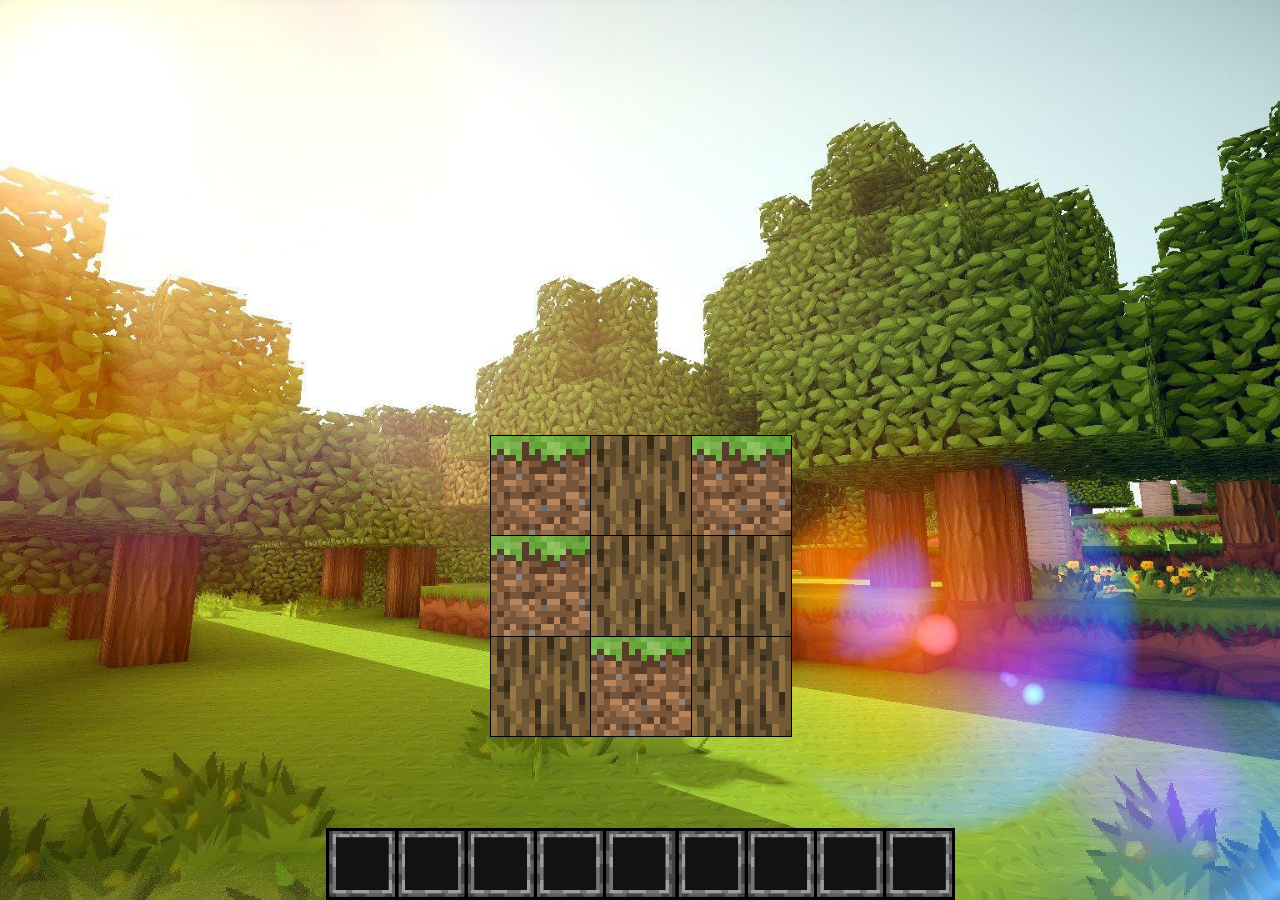
==== MineClicker/index.html @ c1c2e1f8 "Prototype" ====
<!DOCTYPE html>
<html>
    <head>
        <meta charset="UTF-8">

        <link rel="stylesheet" href="styles/block.css">
        <link rel="stylesheet" href="styles/inventory.css">
        <link rel="stylesheet" href="styles/style.css">
    </head>
    <body>

        <div class="container">
            <div id="c1" class="cube">
                <span class="front"></span>
                <span class="back"></span>
                <span class="top"></span>
                <span class="bottom"></span>
                <span class="left"></span>
                <span class="right"></span>
            </div>
            <div id="c3" class="cube">
                <span class="front"></span>
                <span class="back"></span>
                <span class="top"></span>
                <span class="bottom"></span>
                <span class="left"></span>
                <span class="right"></span>
            </div>
            <div id="c7" class="cube">
                <span class="front"></span>
                <span class="back"></span>
                <span class="top"></span>
                <span class="bottom"></span>
                <span class="left"></span>
                <span class="right"></span>
            </div>
            <div id="c9" class="cube">
                <span class="front"></span>
                <span class="back"></span>
                <span class="top"></span>
                <span class="bottom"></span>
                <span class="left"></span>
                <span class="right"></span>
            </div>

            
            <div id="c2" class="cube">
                <span class="front"></span>
                <span class="back"></span>
                <span class="top"></span>
                <span class="bottom"></span>
                <span class="left"></span>
                <span class="right"></span>
            </div>
            <div id="c4" class="cube">
                <span class="front"></span>
                <span class="back"></span>
                <span class="top"></span>
                <span class="bottom"></span>
                <span class="left"></span>
                <span class="right"></span>
            </div>
            <div id="c6" class="cube">
                <span class="front"></span>
                <span class="back"></span>
                <span class="top"></span>
                <span class="bottom"></span>
                <span class="left"></span>
                <span class="right"></span>
            </div>
            <div id="c8" class="cube">
                <span class="front"></span>
                <span class="back"></span>
                <span class="top"></span>
                <span class="bottom"></span>
                <span class="left"></span>
                <span class="right"></span>
            </div>


            <div id="c5" class="cube">
                <span class="front"></span>
                <span class="back"></span>
                <span class="top"></span>
                <span class="bottom"></span>
                <span class="left"></span>
                <span class="right"></span>
            </div>
        </div>

        <div id="inventory" style="background-image: url('HotBar.png')">
            <div class="slot"></div>
            <div class="slot"></div>
            <div class="slot"></div>
            <div class="slot"></div>
            <div class="slot"></div>
            <div class="slot"></div>
            <div class="slot"></div>
            <div class="slot"></div>
            <div class="slot"></div>
        </div>

        
        <script src="scripts/block.js"></script>
        <script src="scripts/inventory.js"></script>
        <script src="scripts/world.js"></script>    
        <script src="scripts/player.js"></script>
        
        <script src="scripts/game_functions.js"></script>
        <script src="scripts/main.js"></script>
    </body>
</html>
---- MineClicker/styles/block.css ----
.container {
    position: absolute;
    top:  calc( 65vh - 50px );
    left: calc( 50vw - 50px );

    perspective: 500px;
    width: 100px;
    height: 100px;
}
  
.cube {
    transform-style: preserve-3d;
    position: absolute;
    width: 100%;
    height: 100%;
}
  
.cube span {
    display: block;
    position: absolute;
    width: 100%;
    height: 100%;

    background-position: center;
    background-repeat: no-repeat;
    background-size: contain;
    image-rendering: pixelated;
    
    border: solid black 1px;
}

.cube .front {transform: translateZ(-50px) rotateY(0deg) translateZ(50px);}
.cube .back {transform: translateZ(-50px) rotateX(180deg) translateZ(50px);}
.cube .top {transform: translateZ(-50px) rotateX(90deg) translateZ(50px);}
.cube .bottom {transform: translateZ(-50px) rotateX(-90deg) translateZ(50px);}
.cube .left {transform: translateZ(-50px) rotateY(-90deg) translateZ(50px);}
.cube .right {transform: translateZ(-50px) rotateY(90deg) translateZ(50px);}


.cube#c1{transform: translate(-100px, -100px); }
.cube#c2{transform: translate(0px, -100px); }
.cube#c3{transform: translate(100px, -100px);}
.cube#c4{transform: translate(-100px, 0px);}
.cube#c5{transform: translate(0px, 0px);}
.cube#c6{transform: translate(100px, -0px);}
.cube#c7{transform: translate(-100px, 100px);}
.cube#c8{transform: translate(0px, 100px);}
.cube#c9{transform: translate(100px, 100px);}
---- MineClicker/styles/inventory.css ----
#inventory{
    position: absolute;
    top: 92vh;
    left: calc( 50% - 36vh );

    height: 8vh;
    width: 72vh;

    display: flex;
    flex-direction: row;
    flex-wrap: nowrap;
    justify-content: space-evenly;
    align-items: center;
    
    background-position: center;
    background-size: contain;
    background-repeat: no-repeat;
}

#inventory .slot{
    width: 6vh;
    height: 6vh;
}
---- MineClicker/styles/style.css ----
* { margin: 0; padding: 0; }
html, body {width: 100%; height: 100%; overflow: hidden;}

body{
    background-position: center;
    background-repeat: no-repeat;
    background-size: cover;
}
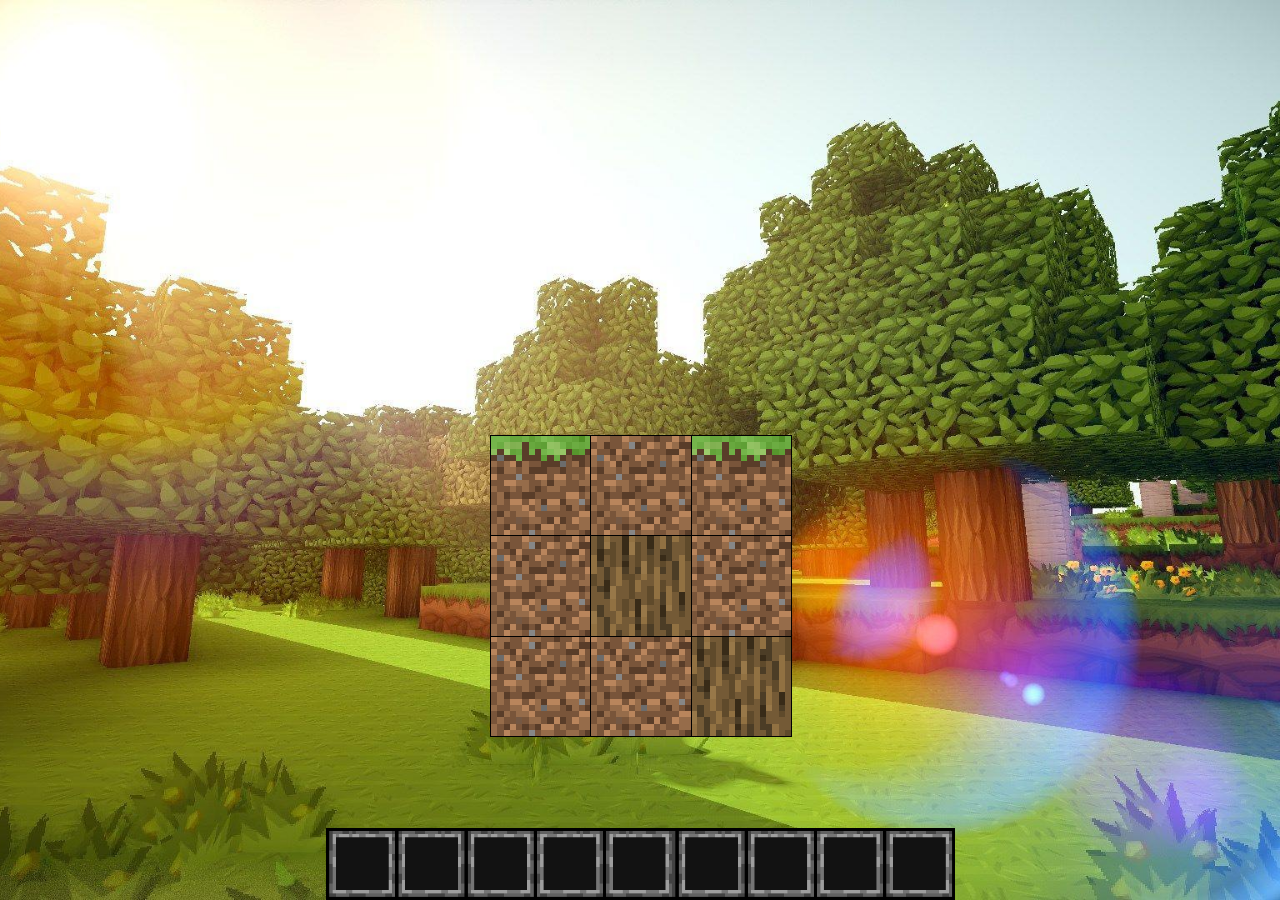
==== commit 011025b6: "Update index.html" ====
--- a/MineClicker/index.html
+++ b/MineClicker/index.html
@@ -88,7 +88,7 @@
             </div>
         </div>
 
-        <div id="inventory" style="background-image: url('HotBar.png')">
+        <div id="inventory" style="background-image: url('images/HotBar.png')">
             <div class="slot"></div>
             <div class="slot"></div>
             <div class="slot"></div>
@@ -109,4 +109,4 @@
         <script src="scripts/game_functions.js"></script>
         <script src="scripts/main.js"></script>
     </body>
-</html>+</html>
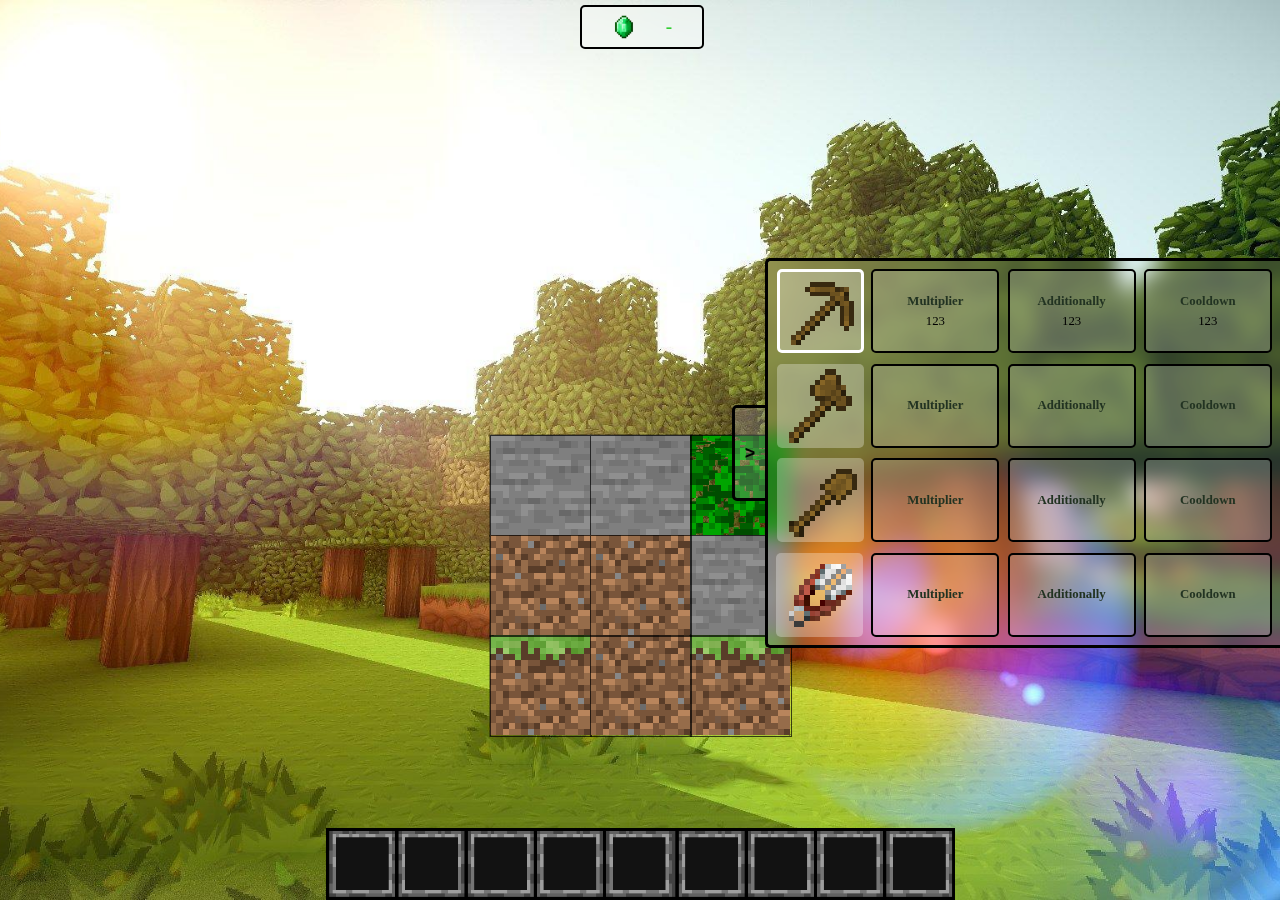
==== commit 9470aa58: "Add files via upload" ====
--- a/MineClicker/index.html
+++ b/MineClicker/index.html
@@ -5,86 +5,87 @@
 
         <link rel="stylesheet" href="styles/block.css">
         <link rel="stylesheet" href="styles/inventory.css">
+        <link rel="stylesheet" href="styles/tool.css">
         <link rel="stylesheet" href="styles/style.css">
     </head>
     <body>
 
         <div class="container">
             <div id="c1" class="cube">
-                <span class="front"></span>
-                <span class="back"></span>
-                <span class="top"></span>
-                <span class="bottom"></span>
-                <span class="left"></span>
-                <span class="right"></span>
+                <span class="front"><span class="break"></span></span>
+                <span class="back"><span class="break"></span></span>
+                <span class="top"><span class="break"></span></span>
+                <span class="bottom"><span class="break"></span></span>
+                <span class="left"><span class="break"></span></span>
+                <span class="right"><span class="break"></span></span>
             </div>
             <div id="c3" class="cube">
-                <span class="front"></span>
-                <span class="back"></span>
-                <span class="top"></span>
-                <span class="bottom"></span>
-                <span class="left"></span>
-                <span class="right"></span>
+                <span class="front"><span class="break"></span></span>
+                <span class="back"><span class="break"></span></span>
+                <span class="top"><span class="break"></span></span>
+                <span class="bottom"><span class="break"></span></span>
+                <span class="left"><span class="break"></span></span>
+                <span class="right"><span class="break"></span></span>
             </div>
             <div id="c7" class="cube">
-                <span class="front"></span>
-                <span class="back"></span>
-                <span class="top"></span>
-                <span class="bottom"></span>
-                <span class="left"></span>
-                <span class="right"></span>
+                <span class="front"><span class="break"></span></span>
+                <span class="back"><span class="break"></span></span>
+                <span class="top"><span class="break"></span></span>
+                <span class="bottom"><span class="break"></span></span>
+                <span class="left"><span class="break"></span></span>
+                <span class="right"><span class="break"></span></span>
             </div>
             <div id="c9" class="cube">
-                <span class="front"></span>
-                <span class="back"></span>
-                <span class="top"></span>
-                <span class="bottom"></span>
-                <span class="left"></span>
-                <span class="right"></span>
+                <span class="front"><span class="break"></span></span>
+                <span class="back"><span class="break"></span></span>
+                <span class="top"><span class="break"></span></span>
+                <span class="bottom"><span class="break"></span></span>
+                <span class="left"><span class="break"></span></span>
+                <span class="right"><span class="break"></span></span>
             </div>
 
             
             <div id="c2" class="cube">
-                <span class="front"></span>
-                <span class="back"></span>
-                <span class="top"></span>
-                <span class="bottom"></span>
-                <span class="left"></span>
-                <span class="right"></span>
+                <span class="front"><span class="break"></span></span>
+                <span class="back"><span class="break"></span></span>
+                <span class="top"><span class="break"></span></span>
+                <span class="bottom"><span class="break"></span></span>
+                <span class="left"><span class="break"></span></span>
+                <span class="right"><span class="break"></span></span>
             </div>
             <div id="c4" class="cube">
-                <span class="front"></span>
-                <span class="back"></span>
-                <span class="top"></span>
-                <span class="bottom"></span>
-                <span class="left"></span>
-                <span class="right"></span>
+                <span class="front"><span class="break"></span></span>
+                <span class="back"><span class="break"></span></span>
+                <span class="top"><span class="break"></span></span>
+                <span class="bottom"><span class="break"></span></span>
+                <span class="left"><span class="break"></span></span>
+                <span class="right"><span class="break"></span></span>
             </div>
             <div id="c6" class="cube">
-                <span class="front"></span>
-                <span class="back"></span>
-                <span class="top"></span>
-                <span class="bottom"></span>
-                <span class="left"></span>
-                <span class="right"></span>
+                <span class="front"><span class="break"></span></span>
+                <span class="back"><span class="break"></span></span>
+                <span class="top"><span class="break"></span></span>
+                <span class="bottom"><span class="break"></span></span>
+                <span class="left"><span class="break"></span></span>
+                <span class="right"><span class="break"></span></span>
             </div>
             <div id="c8" class="cube">
-                <span class="front"></span>
-                <span class="back"></span>
-                <span class="top"></span>
-                <span class="bottom"></span>
-                <span class="left"></span>
-                <span class="right"></span>
+                <span class="front"><span class="break"></span></span>
+                <span class="back"><span class="break"></span></span>
+                <span class="top"><span class="break"></span></span>
+                <span class="bottom"><span class="break"></span></span>
+                <span class="left"><span class="break"></span></span>
+                <span class="right"><span class="break"></span></span>
             </div>
 
 
             <div id="c5" class="cube">
-                <span class="front"></span>
-                <span class="back"></span>
-                <span class="top"></span>
-                <span class="bottom"></span>
-                <span class="left"></span>
-                <span class="right"></span>
+                <span class="front"><span class="break"></span></span>
+                <span class="back"><span class="break"></span></span>
+                <span class="top"><span class="break"></span></span>
+                <span class="bottom"><span class="break"></span></span>
+                <span class="left"><span class="break"></span></span>
+                <span class="right"><span class="break"></span></span>
             </div>
         </div>
 
@@ -101,12 +102,53 @@
         </div>
 
         
+        <div id="tools">
+            <button id="openclose"><</button>
+
+            <div class="tool"> 
+                <div class="toolimage"></div>
+                <span class="multiplier"> <p>Multiplier</p><p class="cost">123</p> </span> 
+                <span class="additionally"> <p>Additionally</p><p class="cost">123</p> </span>
+                <span class="cooldown"> <p>Cooldown</p><p class="cost">123</p> </span>
+            </div>
+
+            <div class="tool"> 
+                <div class="toolimage"></div>
+                <span class="multiplier"> Multiplier </span> 
+                <span class="additionally"> Additionally </span>
+                <span class="cooldown"> Cooldown </span>
+            </div>
+
+            <div class="tool"> 
+                <div class="toolimage"></div>
+                <span class="multiplier"> Multiplier </span> 
+                <span class="additionally"> Additionally </span>
+                <span class="cooldown"> Cooldown </span>
+            </div>
+
+            <div class="tool"> 
+                <div class="toolimage"></div>
+                <span class="multiplier"> Multiplier </span> 
+                <span class="additionally"> Additionally </span>
+                <span class="cooldown"> Cooldown </span>
+            </div>
+        </div>
+
+        
+        <div class="emeralds">
+            <img src="images/emerald.png" height="60%">
+            <p id="emerals">-</p>
+        </div>
+        
+
+        <script src="scripts/cube.js"></script>
         <script src="scripts/block.js"></script>
         <script src="scripts/inventory.js"></script>
-        <script src="scripts/world.js"></script>    
+        <script src="scripts/world.js"></script>
+        <script src="scripts/tool.js"></script>
         <script src="scripts/player.js"></script>
         
         <script src="scripts/game_functions.js"></script>
         <script src="scripts/main.js"></script>
     </body>
-</html>
+</html>--- a/MineClicker/styles/block.css
+++ b/MineClicker/styles/block.css
@@ -27,9 +27,8 @@
     background-repeat: no-repeat;
     background-size: contain;
     image-rendering: pixelated;
-    
-    border: solid black 1px;
 }
+.cube .break{ border: solid black 1px; opacity: 0.7;}
 
 .cube .front {transform: translateZ(-50px) rotateY(0deg) translateZ(50px);}
 .cube .back {transform: translateZ(-50px) rotateX(180deg) translateZ(50px);}
--- a/MineClicker/styles/inventory.css
+++ b/MineClicker/styles/inventory.css
@@ -21,4 +21,14 @@
 #inventory .slot{
     width: 6vh;
     height: 6vh;
+
+    color: white;
+
+    display: flex;
+    align-items: flex-end;
+    justify-content: flex-end;
+
+    background-position: center;
+    background-size: 90%;
+    background-repeat: no-repeat;
 }--- a/MineClicker/styles/tool.css
+++ b/MineClicker/styles/tool.css
@@ -0,0 +1,99 @@
+
+#tools{
+    position: absolute;
+
+    width: 40vw;
+    height: 30vw;
+
+    right: -32.4%;
+    top: calc( 50vh - 15vw );
+
+    transition: 1s;
+
+    background-color: rgba(255, 255, 255, 0.1);
+    backdrop-filter: blur(10px);
+    border: solid 3px black;
+    border-right: 0px;
+    border-radius: 5px 0px 0px 5px;
+
+    display: flex;
+    flex-direction: column;
+    flex-wrap: nowrap;
+    align-items: center;
+    justify-content: space-evenly;
+}
+
+#tools #openclose{
+    width: 7%;
+    height: 25%;
+
+    position: absolute;
+    left: -7%;
+    top: 37.5%;
+
+    background-color: rgba(255, 255, 255, 0.2);
+    backdrop-filter: blur(10px);
+
+    border: solid 3px black;
+    border-radius: 5px 0px 0px 5px;
+
+    font-size: 18px;
+    font-weight: bold;
+}
+
+#tools .tool{
+    width: 100%;
+    height: 23%;
+
+    display: flex;
+    flex-direction: row;
+    flex-wrap: nowrap;
+    align-items: center;
+    justify-content: space-evenly;
+}
+
+#tools .tool div{
+    height: 95%;
+    width: 17%;
+    
+    background-color: rgba(255, 255, 255, 0.3);
+    background-position: center;
+    background-repeat: no-repeat;
+    background-size: contain;
+    image-rendering: pixelated;
+
+    box-sizing: border-box;
+    border: 3px white;
+    border-radius: 5px;
+}
+
+#tools .tool span{
+    height: 95%;
+    width: 25%;
+    
+    display: flex;
+    align-items: center;
+    justify-content: center;
+    flex-direction: column;
+    flex-wrap: nowrap;
+
+    font-size: 80%;
+    font-weight: bold;
+    color: #232;
+
+    box-sizing: border-box;
+    border: 2px solid black;
+    border-radius: 5px;
+
+    background-color: rgba(255, 255, 255, 0.2);
+
+    user-select: none;
+}
+
+#tools .tool .cost{
+    padding-top: 5px;
+
+    color: #000;
+    font-size: 100%;
+    font-weight: lighter;
+}--- a/MineClicker/styles/style.css
+++ b/MineClicker/styles/style.css
@@ -5,4 +5,26 @@
     background-position: center;
     background-repeat: no-repeat;
     background-size: cover;
+}
+
+.emeralds {
+    width: 120px;
+    height: 40px;
+
+    position: absolute;
+    top: 5px;
+    left: calc(50vw - 60px);
+
+    background-color: rgba(255,255,255, 0.3);
+    backdrop-filter: blur(10px);
+    border: 2px solid black;
+    border-radius: 5px;
+
+    display: flex;
+    align-items: center;
+    justify-content: space-evenly;
+
+    font-size: 120%;
+    font-weight: bold;
+    color: limegreen;
 }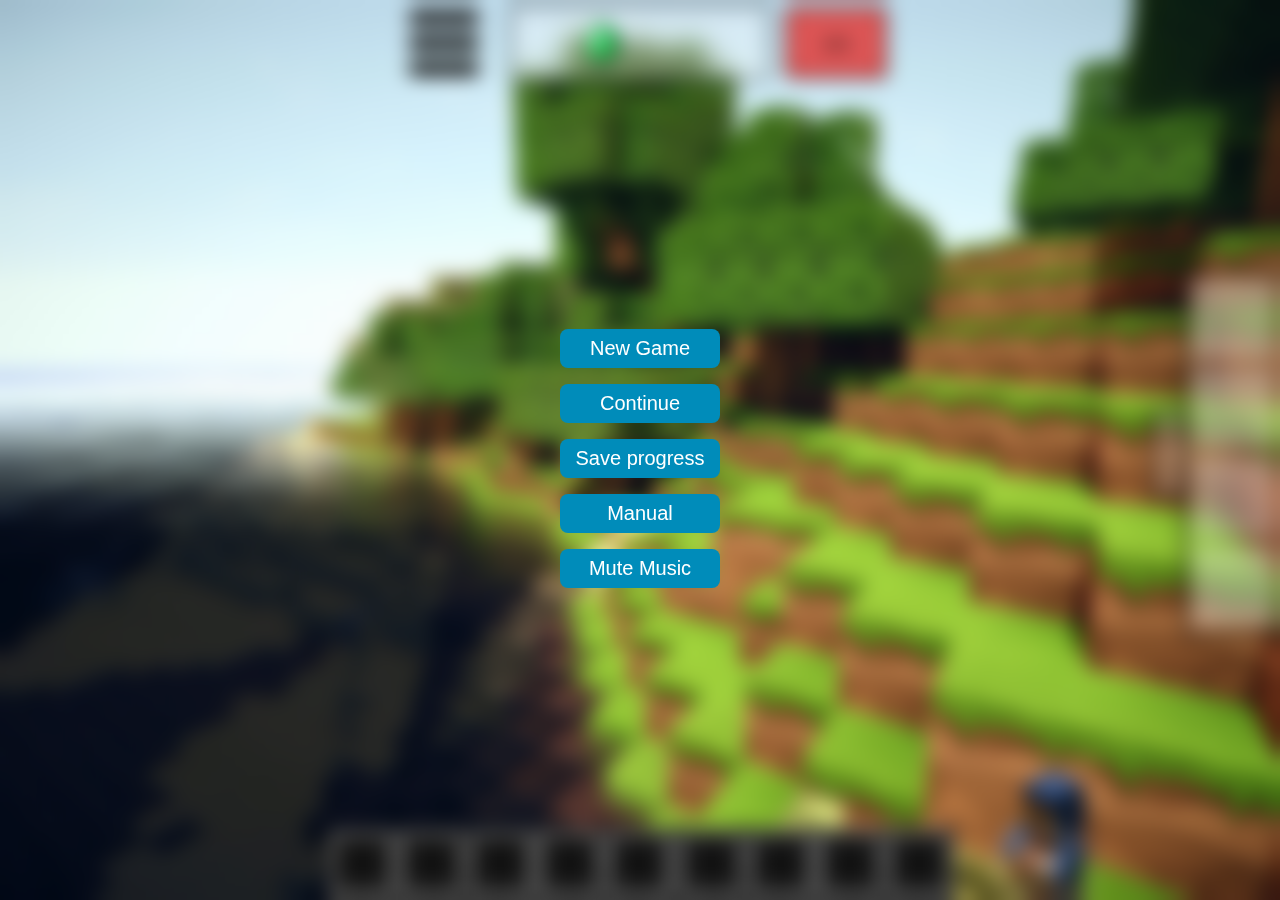
==== commit 7923f919: "Add files via upload" ====
--- a/MineClicker/index.html
+++ b/MineClicker/index.html
@@ -6,36 +6,53 @@
         <link rel="stylesheet" href="styles/block.css">
         <link rel="stylesheet" href="styles/inventory.css">
         <link rel="stylesheet" href="styles/tool.css">
+        <link rel="stylesheet" href="styles/menu.css">
         <link rel="stylesheet" href="styles/style.css">
     </head>
     <body>
 
+        <div id="maindiv" style="display: flex;">
+            
+            <div class="menu">
+                <button id="close" style="display: none;">Close</button>
+                <button id="newGame">New Game</button>
+                <button id="continueGame">Continue</button>
+                <button id="SaveProgress">Save progress</button>
+                <button id="manual">Manual</button>
+                <button id="muteMusic">Mute Music</button>
+            </div>
+        </div>
+        
+        <div class="insidediv">
+            <button id="lessonbutton">Кликай по блокам(наведись на меня)!</button>
+        </div>
+
         <div class="container">
-            <div id="c1" class="cube">
-                <span class="front"><span class="break"></span></span>
-                <span class="back"><span class="break"></span></span>
-                <span class="top"><span class="break"></span></span>
-                <span class="bottom"><span class="break"></span></span>
-                <span class="left"><span class="break"></span></span>
-                <span class="right"><span class="break"></span></span>
-            </div>
-            <div id="c3" class="cube">
-                <span class="front"><span class="break"></span></span>
-                <span class="back"><span class="break"></span></span>
-                <span class="top"><span class="break"></span></span>
-                <span class="bottom"><span class="break"></span></span>
-                <span class="left"><span class="break"></span></span>
-                <span class="right"><span class="break"></span></span>
-            </div>
-            <div id="c7" class="cube">
-                <span class="front"><span class="break"></span></span>
-                <span class="back"><span class="break"></span></span>
-                <span class="top"><span class="break"></span></span>
-                <span class="bottom"><span class="break"></span></span>
-                <span class="left"><span class="break"></span></span>
-                <span class="right"><span class="break"></span></span>
-            </div>
-            <div id="c9" class="cube">
+            <div id="c1" class="cube" style="display: none;">
+                <span class="front"><span class="break"></span></span>
+                <span class="back"><span class="break"></span></span>
+                <span class="top"><span class="break"></span></span>
+                <span class="bottom"><span class="break"></span></span>
+                <span class="left"><span class="break"></span></span>
+                <span class="right"><span class="break"></span></span>
+            </div>
+            <div id="c3" class="cube" style="display: none;">
+                <span class="front"><span class="break"></span></span>
+                <span class="back"><span class="break"></span></span>
+                <span class="top"><span class="break"></span></span>
+                <span class="bottom"><span class="break"></span></span>
+                <span class="left"><span class="break"></span></span>
+                <span class="right"><span class="break"></span></span>
+            </div>
+            <div id="c7" class="cube" style="display: none;">
+                <span class="front"><span class="break"></span></span>
+                <span class="back"><span class="break"></span></span>
+                <span class="top"><span class="break"></span></span>
+                <span class="bottom"><span class="break"></span></span>
+                <span class="left"><span class="break"></span></span>
+                <span class="right"><span class="break"></span></span>
+            </div>
+            <div id="c9" class="cube" style="display: none;">
                 <span class="front"><span class="break"></span></span>
                 <span class="back"><span class="break"></span></span>
                 <span class="top"><span class="break"></span></span>
@@ -45,100 +62,160 @@
             </div>
 
             
-            <div id="c2" class="cube">
-                <span class="front"><span class="break"></span></span>
-                <span class="back"><span class="break"></span></span>
-                <span class="top"><span class="break"></span></span>
-                <span class="bottom"><span class="break"></span></span>
-                <span class="left"><span class="break"></span></span>
-                <span class="right"><span class="break"></span></span>
-            </div>
-            <div id="c4" class="cube">
-                <span class="front"><span class="break"></span></span>
-                <span class="back"><span class="break"></span></span>
-                <span class="top"><span class="break"></span></span>
-                <span class="bottom"><span class="break"></span></span>
-                <span class="left"><span class="break"></span></span>
-                <span class="right"><span class="break"></span></span>
-            </div>
-            <div id="c6" class="cube">
-                <span class="front"><span class="break"></span></span>
-                <span class="back"><span class="break"></span></span>
-                <span class="top"><span class="break"></span></span>
-                <span class="bottom"><span class="break"></span></span>
-                <span class="left"><span class="break"></span></span>
-                <span class="right"><span class="break"></span></span>
-            </div>
-            <div id="c8" class="cube">
-                <span class="front"><span class="break"></span></span>
-                <span class="back"><span class="break"></span></span>
-                <span class="top"><span class="break"></span></span>
-                <span class="bottom"><span class="break"></span></span>
-                <span class="left"><span class="break"></span></span>
-                <span class="right"><span class="break"></span></span>
-            </div>
-
-
-            <div id="c5" class="cube">
-                <span class="front"><span class="break"></span></span>
-                <span class="back"><span class="break"></span></span>
-                <span class="top"><span class="break"></span></span>
-                <span class="bottom"><span class="break"></span></span>
-                <span class="left"><span class="break"></span></span>
-                <span class="right"><span class="break"></span></span>
-            </div>
-        </div>
-
-        <div id="inventory" style="background-image: url('images/HotBar.png')">
-            <div class="slot"></div>
-            <div class="slot"></div>
-            <div class="slot"></div>
-            <div class="slot"></div>
-            <div class="slot"></div>
-            <div class="slot"></div>
-            <div class="slot"></div>
-            <div class="slot"></div>
-            <div class="slot"></div>
-        </div>
+            <div id="c2" class="cube" style="display: none;">
+                <span class="front"><span class="break"></span></span>
+                <span class="back"><span class="break"></span></span>
+                <span class="top"><span class="break"></span></span>
+                <span class="bottom"><span class="break"></span></span>
+                <span class="left"><span class="break"></span></span>
+                <span class="right"><span class="break"></span></span>
+            </div>
+            <div id="c4" class="cube" style="display: none;">
+                <span class="front"><span class="break"></span></span>
+                <span class="back"><span class="break"></span></span>
+                <span class="top"><span class="break"></span></span>
+                <span class="bottom"><span class="break"></span></span>
+                <span class="left"><span class="break"></span></span>
+                <span class="right"><span class="break"></span></span>
+            </div>
+            <div id="c6" class="cube" style="display: none;">
+                <span class="front"><span class="break"></span></span>
+                <span class="back"><span class="break"></span></span>
+                <span class="top"><span class="break"></span></span>
+                <span class="bottom"><span class="break"></span></span>
+                <span class="left"><span class="break"></span></span>
+                <span class="right"><span class="break"></span></span>
+            </div>
+            <div id="c8" class="cube" style="display: none;">
+                <span class="front"><span class="break"></span></span>
+                <span class="back"><span class="break"></span></span>
+                <span class="top"><span class="break"></span></span>
+                <span class="bottom"><span class="break"></span></span>
+                <span class="left"><span class="break"></span></span>
+                <span class="right"><span class="break"></span></span>
+            </div>
+
+
+            <div id="c5" class="cube" style="display: none;">
+                <span class="front"><span class="break"></span></span>
+                <span class="back"><span class="break"></span></span>
+                <span class="top"><span class="break"></span></span>
+                <span class="bottom"><span class="break"></span></span>
+                <span class="left"><span class="break"></span></span>
+                <span class="right"><span class="break"></span></span>
+            </div>
+        </div>
+
+        <div class="bottombar">
+            <div id="inventory">
+                <div class="slot"></div>
+                <div class="slot"></div>
+                <div class="slot"></div>
+                <div class="slot"></div>
+                <div class="slot"></div>
+                <div class="slot"></div>
+                <div class="slot"></div>
+                <div class="slot"></div>
+                <div class="slot"></div>
+            </div>
+            <div id="sellbutton"><p>Sell</p></div>
+        </div>
+        
 
         
         <div id="tools">
-            <button id="openclose"><</button>
-
-            <div class="tool"> 
-                <div class="toolimage"></div>
-                <span class="multiplier"> <p>Multiplier</p><p class="cost">123</p> </span> 
-                <span class="additionally"> <p>Additionally</p><p class="cost">123</p> </span>
-                <span class="cooldown"> <p>Cooldown</p><p class="cost">123</p> </span>
-            </div>
-
-            <div class="tool"> 
-                <div class="toolimage"></div>
-                <span class="multiplier"> Multiplier </span> 
-                <span class="additionally"> Additionally </span>
-                <span class="cooldown"> Cooldown </span>
-            </div>
-
-            <div class="tool"> 
-                <div class="toolimage"></div>
-                <span class="multiplier"> Multiplier </span> 
-                <span class="additionally"> Additionally </span>
-                <span class="cooldown"> Cooldown </span>
-            </div>
-
-            <div class="tool"> 
-                <div class="toolimage"></div>
-                <span class="multiplier"> Multiplier </span> 
-                <span class="additionally"> Additionally </span>
-                <span class="cooldown"> Cooldown </span>
-            </div>
-        </div>
-
-        
-        <div class="emeralds">
-            <img src="images/emerald.png" height="60%">
-            <p id="emerals">-</p>
-        </div>
+            <div id="openclose"><</div>
+
+            <div class="tool"> 
+                <div class="toolimage"></div>
+                <span class="multiplier"> 
+                    <p class="name">Multiplier</p>
+                    <p class="cost"></p>
+                    <p class="value"></p> 
+                </span> 
+                <span class="additionally"> 
+                    <p class="name">Additionally</p>
+                    <p class="cost"></p>
+                    <p class="value"></p> 
+                </span>
+                <span class="cooldown"> 
+                    <p class="name">Cooldown</p>
+                    <p class="cost"></p>
+                    <p class="value"></p> 
+                </span>
+            </div>
+
+            <div class="tool"> 
+                <div class="toolimage"></div>
+                <span class="multiplier"> 
+                    <p class="name">Multiplier</p>
+                    <p class="cost"></p>
+                    <p class="value"></p> 
+                </span> 
+                <span class="additionally"> 
+                    <p class="name">Additionally</p>
+                    <p class="cost"></p>
+                    <p class="value"></p> 
+                </span>
+                <span class="cooldown"> 
+                    <p class="name">Cooldown</p>
+                    <p class="cost"></p>
+                    <p class="value"></p> 
+                </span>
+            </div>
+
+            <div class="tool"> 
+                <div class="toolimage"></div>
+                <span class="multiplier"> 
+                    <p class="name">Multiplier</p>
+                    <p class="cost"></p>
+                    <p class="value"></p> 
+                </span> 
+                <span class="additionally"> 
+                    <p class="name">Additionally</p>
+                    <p class="cost"></p>
+                    <p class="value"></p> 
+                </span>
+                <span class="cooldown"> 
+                    <p class="name">Cooldown</p>
+                    <p class="cost"></p>
+                    <p class="value"></p> 
+                </span>
+            </div>
+
+            <div class="tool"> 
+                <div class="toolimage"></div>
+                <span class="multiplier"> 
+                    <p class="name">Multiplier</p>
+                    <p class="cost"></p>
+                    <p class="value"></p> 
+                </span> 
+                <span class="additionally"> 
+                    <p class="name">Additionally</p>
+                    <p class="cost"></p>
+                    <p class="value"></p> 
+                </span>
+                <span class="cooldown"> 
+                    <p class="name">Cooldown</p>
+                    <p class="cost"></p>
+                    <p class="value"></p> 
+                </span>
+            </div>
+        </div>
+
+        <div class="topbar">
+            <div id="menu"></div>
+
+            <div class="center">
+                <div class="emeralds">
+                    <img src="images/emerald.png" height="60%">
+                    <p id="emeralds">-</p>
+                </div>
+                <button id="nextlevel">Next Level</button>
+            </div>
+
+            <div id="autobutton">auto</div>
+        </div>  
         
 
         <script src="scripts/cube.js"></script>
@@ -147,6 +224,7 @@
         <script src="scripts/world.js"></script>
         <script src="scripts/tool.js"></script>
         <script src="scripts/player.js"></script>
+        <script src="scripts/menu.js"></script>
         
         <script src="scripts/game_functions.js"></script>
         <script src="scripts/main.js"></script>
--- a/MineClicker/styles/block.css
+++ b/MineClicker/styles/block.css
@@ -28,9 +28,19 @@
     background-size: contain;
     image-rendering: pixelated;
 }
+.cube>span
+{
+    display: flex;
+}
 .cube .break{ border: solid black 1px; opacity: 0.7;}
 
-.cube .front {transform: translateZ(-50px) rotateY(0deg) translateZ(50px);}
+.cube .front {
+    transform: translateZ(-50px) rotateY(0deg) translateZ(50px);
+    font-size: 100%;
+    font-weight: bold;
+    color: white;
+    text-shadow: 0px 0px 2px black;
+}
 .cube .back {transform: translateZ(-50px) rotateX(180deg) translateZ(50px);}
 .cube .top {transform: translateZ(-50px) rotateX(90deg) translateZ(50px);}
 .cube .bottom {transform: translateZ(-50px) rotateX(-90deg) translateZ(50px);}
--- a/MineClicker/styles/inventory.css
+++ b/MineClicker/styles/inventory.css
@@ -1,12 +1,22 @@
 
-#inventory{
+.bottombar{
     position: absolute;
-    top: 92vh;
-    left: calc( 50% - 36vh );
+    bottom: 0;
+    left: calc( 50% - 38vh );
 
+    height: 15vh;
+    width: 90vh;
+
+    display: flex;
+    align-items: flex-end;
+    justify-content: space-around;
+    flex-direction: row;
+}
+
+.bottombar #inventory{
     height: 8vh;
     width: 72vh;
-
+    
     display: flex;
     flex-direction: row;
     flex-wrap: nowrap;
@@ -16,9 +26,10 @@
     background-position: center;
     background-size: contain;
     background-repeat: no-repeat;
+    background-image: url('../images/HotBar.png');
 }
 
-#inventory .slot{
+.bottombar #inventory .slot{
     width: 6vh;
     height: 6vh;
 
@@ -31,4 +42,43 @@
     background-position: center;
     background-size: 90%;
     background-repeat: no-repeat;
+}
+
+
+.bottombar #sellbutton{
+    height: 100%;
+    width: 10vh;
+    
+    background-image: url('../images/trader.png');
+    background-position: top;
+    background-repeat: no-repeat;
+    background-size: cover;
+    
+    display: flex;
+    align-items: flex-end;
+    justify-content: center;
+}
+
+.bottombar #sellbutton p{
+    width: 100%;
+    height: 40%;
+    margin-bottom: 10%;
+
+    backdrop-filter: blur(4px);
+    border: 1px solid white;
+    border-radius: 5px;
+
+    color: white;
+    font-size: 100%;
+    font-weight: bold;
+    transition: 0.2s;
+
+    box-sizing: border-box;
+    display: flex;
+    align-items: center;
+    justify-content: center;
+}
+.bottombar #sellbutton p:hover{
+    border-color: lime;
+    color: lime;
 }--- a/MineClicker/styles/tool.css
+++ b/MineClicker/styles/tool.css
@@ -2,11 +2,11 @@
 #tools{
     position: absolute;
 
-    width: 40vw;
-    height: 30vw;
+    width: 53vh;
+    height: 40vh;
 
-    right: -32.4%;
-    top: calc( 50vh - 15vw );
+    right: -42.5vh;
+    top: calc(50vh - 20vh);
 
     transition: 1s;
 
@@ -33,14 +33,22 @@
 
     background-color: rgba(255, 255, 255, 0.2);
     backdrop-filter: blur(10px);
+    transition: 0.5s;
 
+    box-sizing: border-box;
     border: solid 3px black;
     border-radius: 5px 0px 0px 5px;
 
-    font-size: 18px;
+    font-size: 100%;
     font-weight: bold;
+
+    display: flex;
+    align-items: center;
+    justify-content: center;
 }
-
+#tools #openclose:hover{
+    background-color: rgba(255, 255, 255, 0.5);
+}   
 #tools .tool{
     width: 100%;
     height: 23%;
@@ -70,16 +78,18 @@
 #tools .tool span{
     height: 95%;
     width: 25%;
+
+    user-select: none;
     
-    display: flex;
-    align-items: center;
+    display: flex; 
+    flex-direction: row;
+    flex-wrap: wrap;
+    align-content: center;   
     justify-content: center;
-    flex-direction: column;
-    flex-wrap: nowrap;
 
     font-size: 80%;
-    font-weight: bold;
-    color: #232;
+    font-weight: lighter;
+    color: #000;
 
     box-sizing: border-box;
     border: 2px solid black;
@@ -90,10 +100,30 @@
     user-select: none;
 }
 
+
+#tools .tool .name {
+    width: 100%;
+    text-align: center;
+}
+#tools .tool p{
+    display: inline-block;
+}
 #tools .tool .cost{
     padding-top: 5px;
 
-    color: #000;
+    color: #090;
     font-size: 100%;
-    font-weight: lighter;
-}+    font-weight: bold;
+}
+
+#tools .tool .value{
+    padding-top: 5px;
+    padding-left: 7px;
+
+    color: darkslategray;
+    font-size: 100%;
+    font-weight: bold;
+}
+#tools .tool .value::before{
+    content: "x";
+}
--- a/MineClicker/styles/menu.css
+++ b/MineClicker/styles/menu.css
@@ -0,0 +1,208 @@
+body{
+    background-image: url("../backgrounds/menu.png");
+    background-position: center;
+    background-size: cover;
+    background-repeat: no-repeat;
+}
+
+#myButton{
+    position: fixed;
+    
+    left: 30%;
+    width: 40%;
+
+    transform: none;
+    z-index: 10;
+}
+
+.menu{
+    display: flex;
+    flex-direction: column;
+    flex-wrap: nowrap;
+}
+
+.clickerbutton {
+    align-self: center;
+    background-color: lightgoldenrodyellow;
+    padding: 15px 15px 15px 15px;
+    font-size: 25px;
+    border-radius: 10px;
+    display: block;
+}
+.clickerbutton:hover {
+    opacity: 0.7;
+    background-color: lightgoldenrodyellow;
+    color: lightcoral;
+    border-color:chocolate;
+}
+#maindiv {
+    position: absolute;
+    width: 100vw;
+    height: 100vh;
+
+    justify-content: center;
+    align-items: center;
+    
+    backdrop-filter: blur(10px);
+
+    z-index: 10;
+}
+#menu {
+    display: flex;
+}
+body::-webkit-scrollbar {
+    display: none;
+}
+
+@keyframes blink {
+    0% {
+        opacity: 1;
+    }
+
+    50% {
+        opacity: 0.5;
+    }
+
+    100% {
+        opacity: 1;
+    }
+}
+
+@keyframes disappear {
+    0% {
+        opacity: 1;
+    }
+
+    100% {
+        opacity: 0;
+        display: none;
+    }
+}
+#continueGame,#muteMusic,#newGame,#SaveProgress,#SellAll{
+    display: none;
+}
+#muteMusic {
+    margin-top: 16px;
+    padding: 8px 16px;
+    background-color: #008CBA;
+    color: white;
+    font-size: 20px;
+    border: none;
+    border-radius: 8px;
+}
+#muteMusic:hover {
+    color:black;
+    left:9%;
+}
+
+#manual {
+    margin-top: 16px;
+    padding: 8px 16px;
+    background-color: #008CBA;
+    color: white;
+    font-size: 20px;
+    border: none;
+    border-radius: 8px;
+
+    display: none;
+}
+#manual:hover {
+    color:black;
+    left:9%;
+}
+
+#continueGame {
+    margin-top: 16px;
+    padding: 8px 16px;
+    background-color: #008CBA;
+    color: white;
+    font-size: 20px;
+    border: none;
+    border-radius: 8px;
+}
+#continueGame:hover {
+    color: black;
+    left: 9%;
+}
+
+#close {
+    margin-top: 16px;
+    padding: 8px 16px;
+    background-color: #008CBA;
+    color: white;
+    font-size: 20px;
+    border: none;
+    border-radius: 8px;
+}
+    #close:hover {
+        color: black;
+        left: 9%;
+    }
+
+#newGame {
+    margin-top: 16px;
+    padding: 8px 16px;
+    background-color: #008CBA;
+    color: white;
+    font-size: 20px;
+    border: none;
+    border-radius: 8px;
+}
+    #newGame:hover {
+        color: black;
+        left: 9%;
+    }
+#SaveProgress {
+    margin-top: 16px;
+    padding: 8px 16px;
+    background-color: #008CBA;
+    color: white;
+    font-size: 20px;
+    border: none;
+    border-radius: 8px;
+}
+    #SaveProgress:hover {
+        color: black;
+        left: 9%;
+     
+    }
+
+.insidediv {
+    position: absolute;
+    top: 10%;
+    right: 5%;
+    width: 200px;
+    height: 100px;
+}
+#lessonbutton{
+    display: none;
+    padding: 3% 3% 3% 3%;
+    right:30%;
+    font-size:23px;
+    border-radius:8px;
+    background-color:antiquewhite;
+    width:100%;
+    height:100%;
+}
+#myImage {
+    width: 20%;
+    height: 50%;
+    position: absolute;
+    right: 0;
+    bottom: 0;
+    box-shadow: none;
+    transition: box-shadow 0.3s ease;
+}
+#myImage:hover {
+    box-shadow: 0 0 5px 2px rgba(0, 0, 0, 0.5);
+}
+#ST1 {
+    position: absolute;
+    bottom: 0;
+    right: 0;
+    width: 20vw;
+    height: 30vw;
+    opacity: 0;
+    pointer-events: none;
+    transition: opacity 0.5s ease-in-out, transform 0.3s ease;
+}
--- a/MineClicker/styles/style.css
+++ b/MineClicker/styles/style.css
@@ -1,4 +1,4 @@
-* { margin: 0; padding: 0; }
+* { margin: 0; padding: 0; user-select: none; cursor: url('../images/cursor.png'), auto; }
 html, body {width: 100%; height: 100%; overflow: hidden;}
 
 body{
@@ -7,13 +7,31 @@
     background-size: cover;
 }
 
-.emeralds {
-    width: 120px;
-    height: 40px;
+.topbar{
+    user-select: none;
+    width: 40vw;
 
     position: absolute;
     top: 5px;
-    left: calc(50vw - 60px);
+    left: 30vw;
+
+    display: flex;
+    flex-direction: row;
+    flex-wrap: nowrap;
+    justify-content: space-around;
+    align-items: center;
+}
+.topbar .center{
+    width: 50%;
+
+    display: flex;
+    flex-direction: column;
+    align-items: center;
+    justify-content: flex-start;
+}
+.topbar .emeralds {
+    width: 100%;
+    height: 8vh;
 
     background-color: rgba(255,255,255, 0.3);
     backdrop-filter: blur(10px);
@@ -27,4 +45,63 @@
     font-size: 120%;
     font-weight: bold;
     color: limegreen;
-}+}
+
+.topbar #nextlevel{
+    width: 100%;
+    height: 8vh;
+    margin-top: 10px;
+
+    border: 2px solid black;
+    border-radius: 5px;
+    background-color: lightgreen;
+    transition: 1s;
+
+    color: black;
+    font-size: 90%;
+    font-weight: bold;
+
+    display: none;
+}
+
+.topbar #nextlevel:hover{
+    background-color: greenyellow;
+    font-size: 100%;
+}
+.topbar #menu{
+    width: 20%;
+    height: 8vh;
+
+    background-image: url("../images/menu_icon.png");
+    background-position: center;
+    background-repeat: no-repeat;
+    background-size: contain;
+
+    filter: drop-shadow(0px 0px 2px white);
+}
+.topbar #menu:hover{
+    filter: invert(1) drop-shadow(0px 0px 2px black);
+}
+.topbar #autobutton
+{
+    width: 20%;
+    height: 8vh;
+
+    background-color: #d55;
+    border: 2px solid black;
+    border-radius: 5px;
+
+    font-size: 90%;
+    text-align: center;
+    font-weight: bold;
+
+    box-sizing: border-box;
+    display: flex;
+    align-items: center;
+    justify-content: center;
+}
+.topbar #autobutton:hover{
+    border-width: 3px;
+    font-size: 95%;
+}
+
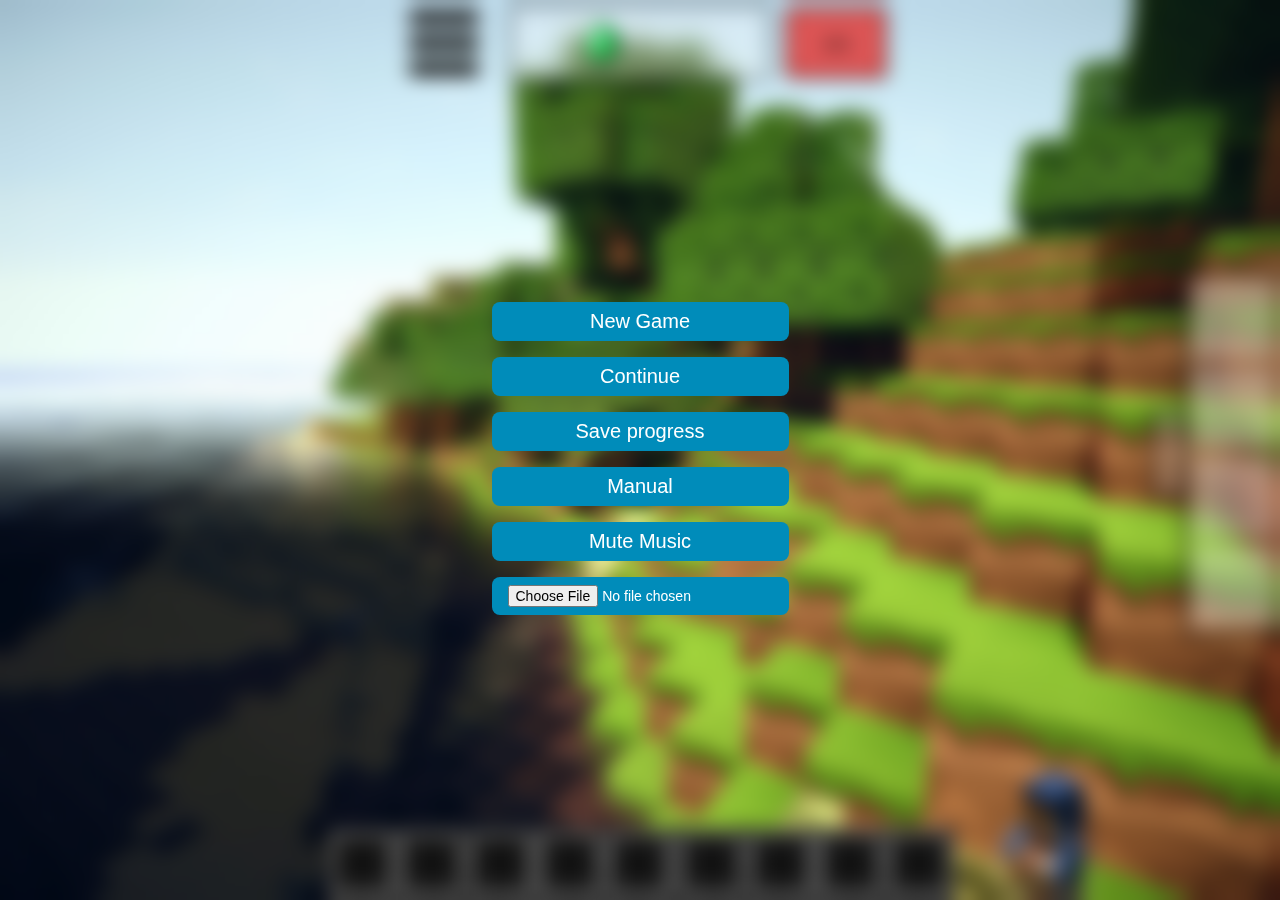
==== commit 1dc3c14c: "Add files via upload" ====
--- a/MineClicker/index.html
+++ b/MineClicker/index.html
@@ -20,6 +20,8 @@
                 <button id="SaveProgress">Save progress</button>
                 <button id="manual">Manual</button>
                 <button id="muteMusic">Mute Music</button>
+                <input type="file" id="import" accept=".json" />
+                <button id="export">Export</button>
             </div>
         </div>
         
--- a/MineClicker/styles/block.css
+++ b/MineClicker/styles/block.css
@@ -25,7 +25,7 @@
 
     background-position: center;
     background-repeat: no-repeat;
-    background-size: contain;
+    background-size: cover;
     image-rendering: pixelated;
 }
 .cube>span
--- a/MineClicker/styles/menu.css
+++ b/MineClicker/styles/menu.css
@@ -206,3 +206,30 @@
     pointer-events: none;
     transition: opacity 0.5s ease-in-out, transform 0.3s ease;
 }
+
+#import {
+    margin-top: 16px;
+    padding: 8px 16px;
+    background-color: #008CBA;
+    color: white;
+    font-size: 14px;
+    border: none;
+    border-radius: 8px;
+}
+#import:hover {
+    color:black;
+    left:9%;
+}
+#export {
+    margin-top: 16px;
+    padding: 8px 16px;
+    background-color: #008CBA;
+    color: white;
+    font-size: 20px;
+    border: none;
+    border-radius: 8px;
+}
+#export:hover {
+    color:black;
+    left:9%;
+}--- a/MineClicker/styles/style.css
+++ b/MineClicker/styles/style.css
@@ -1,10 +1,12 @@
-* { margin: 0; padding: 0; user-select: none; cursor: url('../images/cursor.png'), auto; }
+* { margin: 0; padding: 0; user-select: none; }
 html, body {width: 100%; height: 100%; overflow: hidden;}
 
 body{
     background-position: center;
     background-repeat: no-repeat;
     background-size: cover;
+
+    cursor: default, auto;
 }
 
 .topbar{
